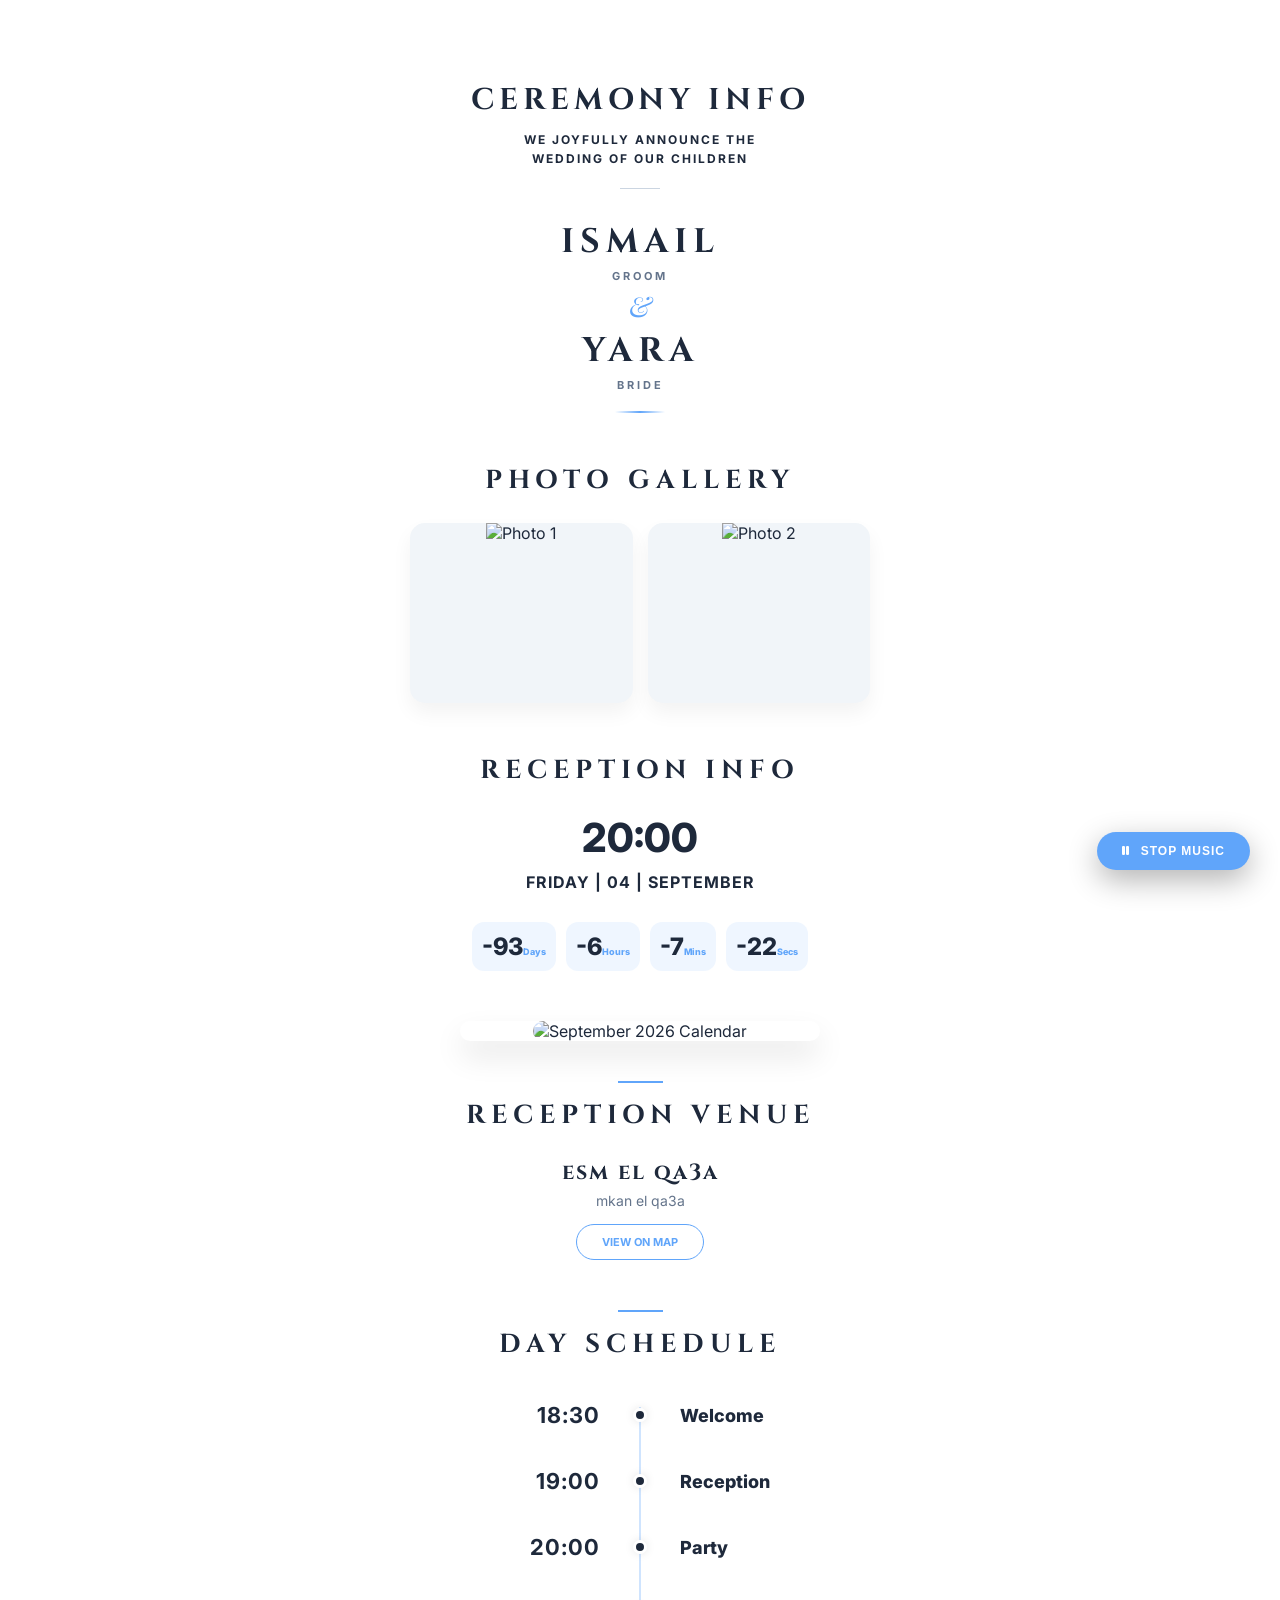
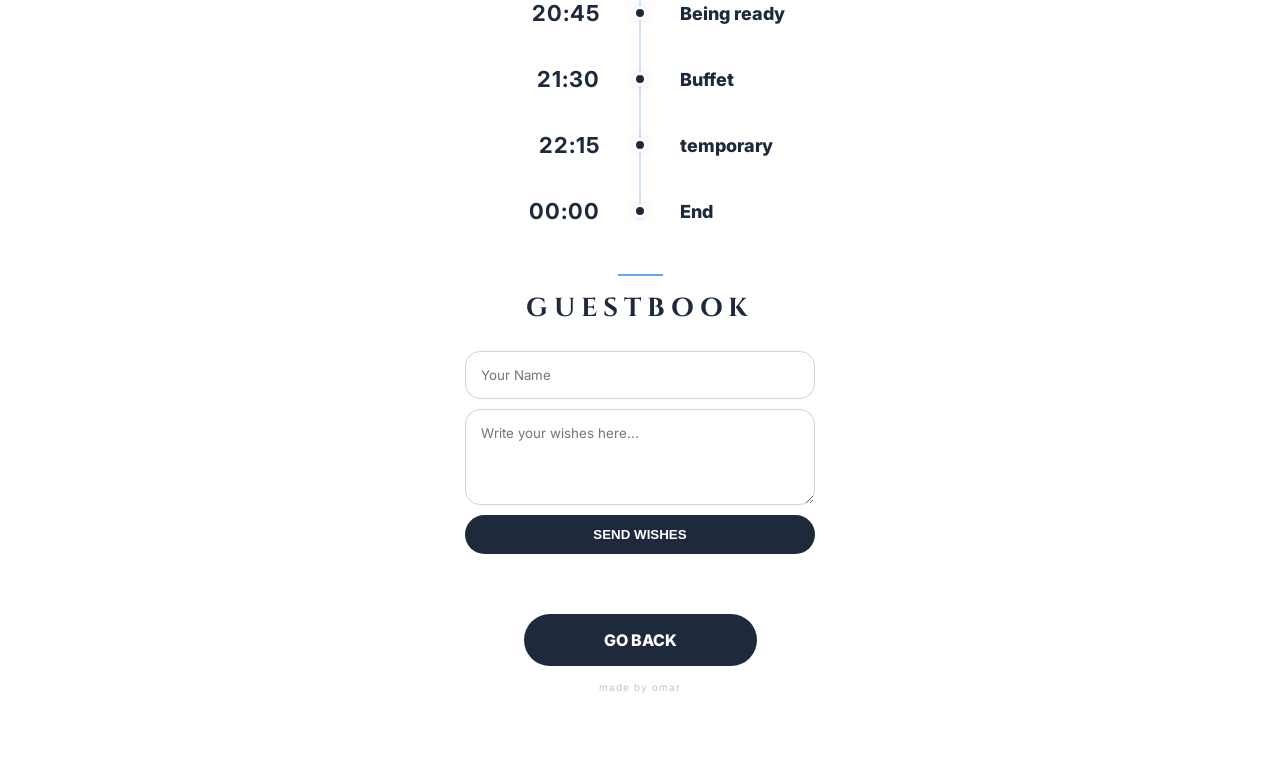
==== details.html @ 11ec3abd "Initial Upload" ====
<!DOCTYPE html>
<html lang="en">
<head>
    <meta charset="UTF-8">
    <meta name="viewport" content="width=device-width, initial-scale=1.0">
    <title>Wedding Details</title>
    <link rel="stylesheet" href="details.css">
    <link href="https://cdnjs.cloudflare.com/ajax/libs/font-awesome/6.0.0/css/all.min.css" rel="stylesheet">
    <link href="https://fonts.googleapis.com/css2?family=Cinzel:wght@700&family=Playfair+Display:ital,wght@1,400&family=Inter:wght@400;700;800&display=swap" rel="stylesheet">
</head>
<body>

    <!-- FLOATING MUSIC BUTTON -->
    <div class="music-controller">
        <button id="musicBtn" class="floating-music-btn" onclick="toggleMusic()">
            <i id="musicIcon" class="fas fa-play"></i>
            <span id="musicText">PLAY MUSIC</span>
        </button>
    </div>

    <!-- AUDIO ELEMENT (Uses your perfectly cut song) -->
    <audio id="weddingMusic" loop autoplay>
    <source src="wedding-song.mp3" type="audio/mpeg">
</audio>

    <div class="main-content">
        <h1 class="title">CEREMONY INFO</h1>
        <p class="announcement">WE JOYFULLY ANNOUNCE THE<br>WEDDING OF OUR CHILDREN</p>
        <div class="blue-line"></div>

        <div class="names-stack">
            <h2 class="main-name">ISMAIL</h2>
            <span class="role">GROOM</span>
            <span class="small-ampersand">&</span>
            <h2 class="main-name">YARA</h2>
            <span class="role">BRIDE</span>
            <div class="name-finish-line"></div>
        </div>

        <div class="gallery-section">
            <h3 class="gallery-title">PHOTO GALLERY</h3>
            <div class="photo-grid">
                <div class="photo-placeholder"><img src="C:\Users\Omar\OneDrive\Desktop\yara\pngtree-cartoon-bride-and-groom-appear-png-image_20553976.png" alt="Photo 1"></div>
                <div class="photo-placeholder"><img src="C:\Users\Omar\OneDrive\Desktop\yara\pngtree-cartoon-bride-and-groom-appear-png-image_20553976.png" alt="Photo 2"></div>
            </div>
        </div>

        <div class="reception-section">
            <h2 class="gallery-title">RECEPTION INFO</h2>
            <div class="time-date-box">
                <span class="big-time">20:00</span>
                <div class="date-divider"></div>
                <span class="big-date">FRIDAY | 04 | SEPTEMBER</span>
            </div>

            <div id="countdown" class="countdown-container">
                <div class="time-unit"><span id="days">00</span><label>Days</label></div>
                <div class="time-unit"><span id="hours">00</span><label>Hours</label></div>
                <div class="time-unit"><span id="minutes">00</span><label>Mins</label></div>
                <div class="time-unit"><span id="seconds">00</span><label>Secs</label></div>
            </div>
        </div>

        <div class="calendar-wrapper">
            <img src="C:\Users\Omar\OneDrive\Desktop\096549f7-6231-488b-a4a4-dbf3e3348906.png" alt="September 2026 Calendar">
        </div>

        <div class="venue-section">
            <div class="mini-blue-line"></div> 
            <h3 class="gallery-title">RECEPTION VENUE</h3>
            <p class="venue-name">esm el qa3a</p>
            <p class="venue-location">mkan el qa3a</p>
            <a href="https://www.google.com/maps?q=29.98638343811035,30.989543914794922" target="_blank" class="map-link-btn">VIEW ON MAP</a>
        </div>

        <div class="schedule-section">
            <div class="mini-blue-line"></div>
            <h3 class="gallery-title">DAY SCHEDULE</h3>
            <div class="timeline">
            <div class="timeline-item"><div class="time">18:30</div><div class="dot-container"><div class="dot"></div></div><div class="event">Welcome</div></div>
            <div class="timeline-item"><div class="time">19:00</div><div class="dot-container"><div class="dot"></div></div><div class="event">Reception</div></div>
            <div class="timeline-item"><div class="time">20:00</div><div class="dot-container"><div class="dot"></div></div><div class="event">Party</div></div>
            <div class="timeline-item"><div class="time">20:45</div><div class="dot-container"><div class="dot"></div></div><div class="event">Being ready</div></div>
            <div class="timeline-item"><div class="time">21:30</div><div class="dot-container"><div class="dot"></div></div><div class="event">Buffet</div></div>
            <div class="timeline-item"><div class="time">22:15</div><div class="dot-container"><div class="dot"></div></div><div class="event">temporary</div></div>
            <div class="timeline-item"><div class="time">00:00</div><div class="dot-container"><div class="dot"></div></div><div class="event">End</div></div>
        </div>
        </div>

        <div class="guestbook-section">
            <div class="mini-blue-line"></div>
            <h3 class="gallery-title">GUESTBOOK</h3>
            <form id="guestbook-form" class="guestbook-form">
                <input type="text" id="guest-name" placeholder="Your Name" required>
                <textarea id="guest-wish" placeholder="Write your wishes here..." rows="4" required></textarea>
                <button type="submit" class="oval-btn-small">SEND WISHES</button>
            </form>
            <div id="wishes-display" class="wishes-container"></div>
        </div>

        <div class="nav">
            <a href="index.html" class="oval-btn">GO BACK</a>
            <p class="omar-credit">made by omar</p>
        </div>
    </div>

    <script>
        /* --- 1. Automated Music Logic --- */
const music = document.getElementById("weddingMusic");
const btn = document.getElementById("musicBtn");
const icon = document.getElementById("musicIcon");
const text = document.getElementById("musicText");

// This function handles the button click
function toggleMusic() {
    if (music.paused) {
        playMusic();
    } else {
        pauseMusic();
    }
}

function playMusic() {
    music.play();
    btn.classList.add("playing");
    icon.className = "fas fa-pause";
    text.innerText = "STOP MUSIC";
}

function pauseMusic() {
    music.pause();
    btn.classList.remove("playing");
    icon.className = "fas fa-play";
    text.innerText = "PLAY MUSIC";
}

// TRY TO PLAY AUTOMATICALLY ON LOAD
window.addEventListener('DOMContentLoaded', () => {
    // We wrap this in a timeout to give the browser a split second to initialize
    setTimeout(() => {
        music.play().then(() => {
            // If autoplay works, update the button UI
            btn.classList.add("playing");
            icon.className = "fas fa-pause";
            text.innerText = "STOP MUSIC";
        }).catch(error => {
            // If autoplay is blocked, the button stays as "PLAY MUSIC"
            console.log("Autoplay was blocked by the browser. User must click play.");
        });
    }, 500);
});

        /* --- 2. Countdown Logic --- */
        const targetDate = new Date("September 4, 2026 20:00:00").getTime();
        setInterval(() => {
            const now = new Date().getTime();
            const dist = targetDate - now;
            document.getElementById("days").innerText = Math.floor(dist / 86400000).toString().padStart(2, '0');
            document.getElementById("hours").innerText = Math.floor((dist % 86400000) / 3600000).toString().padStart(2, '0');
            document.getElementById("minutes").innerText = Math.floor((dist % 3600000) / 60000).toString().padStart(2, '0');
            document.getElementById("seconds").innerText = Math.floor((dist % 60000) / 1000).toString().padStart(2, '0');
        }, 1000);

        /* --- 3. Guestbook Logic --- */
        const wishForm = document.getElementById('guestbook-form');
        const wishesDisplay = document.getElementById('wishes-display');
        window.addEventListener('load', loadWishes);
        wishForm.addEventListener('submit', (e) => {
            e.preventDefault();
            const wishes = JSON.parse(localStorage.getItem('weddingWishes')) || [];
            wishes.unshift({ name: document.getElementById('guest-name').value, wish: document.getElementById('guest-wish').value });
            localStorage.setItem('weddingWishes', JSON.stringify(wishes));
            wishForm.reset(); loadWishes();
        });
        function loadWishes() {
            wishesDisplay.innerHTML = '';
            (JSON.parse(localStorage.getItem('weddingWishes')) || []).forEach(item => {
                const card = document.createElement('div');
                card.className = 'wish-card';
                card.innerHTML = `<h4>${item.name}</h4><p>"${item.wish}"</p>`;
                wishesDisplay.appendChild(card);
            });
        }
    </script>
</body>
</html>
---- details.css ----
* { margin: 0; padding: 0; box-sizing: border-box; }

body {
    background-image: url("file:///C:/Users/Omar/Downloads/ChatGPT%20Image%20Aug%203,%202026,%2003_46_22%20AM.png");
    background-size: 100% 100%; background-repeat: no-repeat; background-position: center; background-attachment: fixed;
    min-height: 100vh; display: flex; justify-content: center; align-items: center; font-family: 'Inter', sans-serif;
    color: #1e293b; overflow-x: hidden;
}

.main-content { text-align: center; width: 100%; max-width: 500px; padding: 80px 20px; }

/* FLOATING MUSIC BUTTON STYLE */
.music-controller { position: fixed; bottom: 30px; right: 30px; z-index: 9999; }
.floating-music-btn {
    background: #1e293b; color: white; border: none; padding: 12px 25px; border-radius: 50px;
    font-weight: 800; font-size: 12px; letter-spacing: 1px; cursor: pointer;
    box-shadow: 0 10px 30px rgba(0,0,0,0.3); display: flex; align-items: center; gap: 10px; transition: 0.3s;
}
.floating-music-btn.playing { background: #60a5fa; }
.floating-music-btn:hover { transform: scale(1.1); }

/* Names & Titles */
.title { font-family: 'Cinzel', serif; font-size: 30px; letter-spacing: 5px; margin-bottom: 10px; }
.announcement { font-size: 12px; font-weight: 700; letter-spacing: 2px; line-height: 1.6; margin-bottom: 20px; }
.blue-line { width: 40px; height: 1px; background-color: #cbd5e1; margin: 0 auto 30px; }
.names-stack { display: flex; flex-direction: column; align-items: center; gap: 4px; margin-bottom: 50px; }
.main-name { font-family: 'Cinzel', serif; font-size: 34px; letter-spacing: 6px; }
.role { font-size: 11px; font-weight: 700; letter-spacing: 3px; color: #64748b; }
.small-ampersand { font-family: 'Playfair Display', serif; font-style: italic; font-size: 28px; color: #60a5fa; }
.name-finish-line { width: 50px; height: 2px; background: linear-gradient(90deg, transparent, #60a5fa, transparent); margin-top: 15px; }

/* Gallery */
.gallery-title { font-family: 'Cinzel', serif; font-size: 26px; letter-spacing: 6px; margin-bottom: 25px; font-weight: 700; }
.photo-grid { display: grid; grid-template-columns: 1fr 1fr; gap: 15px; margin-bottom: 50px; }
.photo-placeholder { background: #f1f5f9; border-radius: 15px; overflow: hidden; height: 180px; box-shadow: 0 10px 20px rgba(0,0,0,0.05); }
.photo-placeholder img { width: 100%; height: 100%; object-fit: cover; }

/* Reception & Countdown */
.reception-section { margin-bottom: 50px; }
.big-time { display: block; font-size: 40px; font-weight: 800; color: #1e293b; }
.big-date { display: block; font-size: 16px; font-weight: 700; letter-spacing: 1px; margin: 10px 0 30px; }
.countdown-container { display: flex; justify-content: center; gap: 10px; }
.time-unit { background: rgba(96, 165, 250, 0.1); padding: 10px; border-radius: 12px; min-width: 65px; }
.time-unit span { font-size: 24px; font-weight: 800; }
.time-unit label { font-size: 9px; font-weight: 800; color: #60a5fa; }

/* Calendar & Venue */
.calendar-wrapper { width: 100%; max-width: 360px; margin: 40px auto; border-radius: 20px; box-shadow: 0 15px 30px rgba(0,0,0,0.1); }
.calendar-wrapper img { width: 100%; border-radius: 20px; }
.mini-blue-line { width: 45px; height: 2px; background-color: #60a5fa; margin: 40px auto 15px; }
.venue-name { font-family: 'Cinzel', serif; font-size: 22px; font-weight: 700; letter-spacing: 2px; }
.venue-location { font-size: 14px; color: #64748b; margin: 5px 0 15px; }
.map-link-btn { display: inline-block; padding: 10px 25px; border-radius: 50px; border: 1px solid #60a5fa; color: #60a5fa; text-decoration: none; font-weight: 700; font-size: 11px; }

/* --- TIMELINE SCHEDULE STYLING --- */
.schedule-section {
    margin-top: 50px;
    margin-bottom: 50px;
    padding: 0 20px;
}

.timeline {
    position: relative;
    max-width: 400px; /* Increased slightly for better spacing */
    margin: 40px auto;
}

/* The Vertical Line - Fixed Alignment */
.timeline::before {
    content: '';
    position: absolute;
    top: 5px;
    bottom: 5px;
    left: 50%;
    width: 2px;
    margin-left: -1px; /* Perfectly centers a 2px line on the 50% mark */
    background-color: #60a5fa;
    opacity: 0.3;
}

.timeline-item {
    display: flex;
    align-items: center;
    width: 100%;
    margin-bottom: 40px;
    position: relative;
    z-index: 1;
}

/* 
   IMPORTANT: Both .time and .event must have flex: 1 
   and flex-basis: 0 to ensure the center is exactly at 50% 
*/
.time {
    flex: 1;
    flex-basis: 0; 
    text-align: right;
    padding-right: 30px;
    font-family: 'Inter', sans-serif;
    font-size: 22px;
    color: #1e293b;
    font-weight: 700;
    letter-spacing: 1px;
}

/* This is the container for the dot, centered on the line */
.dot-container {
    width: 20px; /* Fixed width for the center gutter */
    display: flex;
    justify-content: center;
    align-items: center;
    flex-shrink: 0;
}

.dot {
    width: 14px;
    height: 14px;
    background-color: #1e293b; 
    border-radius: 50%;
    border: 3px solid white; /* Matches the background to look clean */
    box-shadow: 0 0 10px rgba(0, 0, 0, 0.1);
}

.event {
    flex: 1;
    flex-basis: 0;
    text-align: left;
    padding-left: 30px;
    font-family: 'Inter', sans-serif;
    font-size: 18px;
    color: #1e293b;
    font-weight: 800;
}

/* Guestbook */
.guestbook-form { max-width: 350px; margin: 20px auto; display: flex; flex-direction: column; gap: 10px; }
.guestbook-form input, .guestbook-form textarea { padding: 15px; border-radius: 15px; border: 1px solid #cbd5e1; font-family: 'Inter'; }
.oval-btn-small { padding: 12px; background: #1e293b; color: white; border-radius: 50px; border: none; font-weight: 700; cursor: pointer; }
.wish-card { position: relative; background: white; padding: 20px; border-radius: 20px; margin-top: 15px; text-align: left; border-left: 5px solid #60a5fa; box-shadow: 0 5px 15px rgba(0,0,0,0.05); }
.delete-wish { position: absolute; top: 10px; right: 15px; background: none; border: none; color: #cbd5e1; font-size: 20px; cursor: pointer; }

/* Final Button */
.oval-btn { display: inline-block; padding: 16px 80px; background: #1e293b; color: white; border-radius: 50px; text-decoration: none; font-weight: 800; margin-top: 40px; }
.final-mini-line { width: 30px; height: 1px; background: #60a5fa; margin: 30px auto; opacity: 0.4; }

.omar-credit {
    font-family: 'Inter', sans-serif;
    font-size: 10px;        /* Very small font */
    color: #94a3b8;        /* Muted gray color */
    margin-top: 15px;      /* Space below the button */
    letter-spacing: 1px;
    text-transform: lowercase;
    opacity: 0.6;          /* Makes it look professional and subtle */
    font-weight: 400;
}
* { margin: 0; padding: 0; box-sizing: border-box; }

body {
    background-image: url("file:///C:/Users/Omar/Downloads/ChatGPT%20Image%20Aug%203,%202026,%2003_46_22%20AM.png");
    background-size: 100% 100%; background-repeat: no-repeat; background-position: center; background-attachment: fixed;
    min-height: 100vh; display: flex; justify-content: center; align-items: center; font-family: 'Inter', sans-serif;
    color: #1e293b; overflow-x: hidden;
}

.main-content { text-align: center; width: 100%; max-width: 500px; padding: 80px 20px; }

/* FLOATING MUSIC BUTTON */
.music-controller { position: fixed; bottom: 30px; right: 30px; z-index: 9999; }
.floating-music-btn {
    background: #1e293b; color: white; border: none; padding: 12px 25px; border-radius: 50px;
    font-weight: 800; font-size: 12px; letter-spacing: 1px; cursor: pointer;
    box-shadow: 0 10px 30px rgba(0,0,0,0.3); display: flex; align-items: center; gap: 10px; transition: 0.3s;
}
.floating-music-btn.playing { background: #60a5fa; }

/* Titles & Text */
.title { font-family: 'Cinzel', serif; font-size: 30px; letter-spacing: 5px; margin-bottom: 10px; }
.announcement { font-size: 12px; font-weight: 700; letter-spacing: 2px; line-height: 1.6; margin-bottom: 20px; }
.blue-line { width: 40px; height: 1px; background-color: #cbd5e1; margin: 0 auto 30px; }

/* Names Stack */
.names-stack { display: flex; flex-direction: column; align-items: center; gap: 4px; margin-bottom: 50px; }
.main-name { font-family: 'Cinzel', serif; font-size: 34px; letter-spacing: 6px; }
.role { font-size: 11px; font-weight: 700; letter-spacing: 3px; color: #64748b; }
.small-ampersand { font-family: 'Playfair Display', serif; font-style: italic; font-size: 28px; color: #60a5fa; }
.name-finish-line { width: 50px; height: 2px; background: linear-gradient(90deg, transparent, #60a5fa, transparent); margin-top: 15px; }

/* Timeline Alignment Fixed */
.timeline { position: relative; max-width: 400px; margin: 40px auto; }
.timeline::before { content: ''; position: absolute; top: 5px; bottom: 5px; left: 50%; width: 2px; margin-left: -1px; background-color: #60a5fa; opacity: 0.3; }
.timeline-item { display: flex; align-items: center; width: 100%; margin-bottom: 40px; position: relative; z-index: 1; }
.time { flex: 1; flex-basis: 0; text-align: right; padding-right: 30px; font-size: 22px; font-weight: 700; }
.dot-container { width: 20px; display: flex; justify-content: center; flex-shrink: 0; }
.dot { width: 14px; height: 14px; background-color: #1e293b; border-radius: 50%; border: 3px solid white; box-shadow: 0 0 10px rgba(0, 0, 0, 0.1); }
.event { flex: 1; flex-basis: 0; text-align: left; padding-left: 30px; font-size: 18px; font-weight: 800; }

/* Guestbook */
.wish-card { background: white; padding: 20px; border-radius: 20px; margin-top: 15px; text-align: left; border-left: 5px solid #60a5fa; box-shadow: 0 5px 15px rgba(0,0,0,0.05); }
.wish-card h4 { font-size: 14px; font-weight: 800; color: #1e293b; text-transform: uppercase; }

/* Credit & Buttons */
.omar-credit { font-size: 10px; color: #94a3b8; text-transform: lowercase; margin-top: 15px; letter-spacing: 1px; opacity: 0.6; }
.oval-btn { display: inline-block; padding: 16px 80px; background: #1e293b; color: white; border-radius: 50px; text-decoration: none; font-weight: 800; margin-top: 40px; }
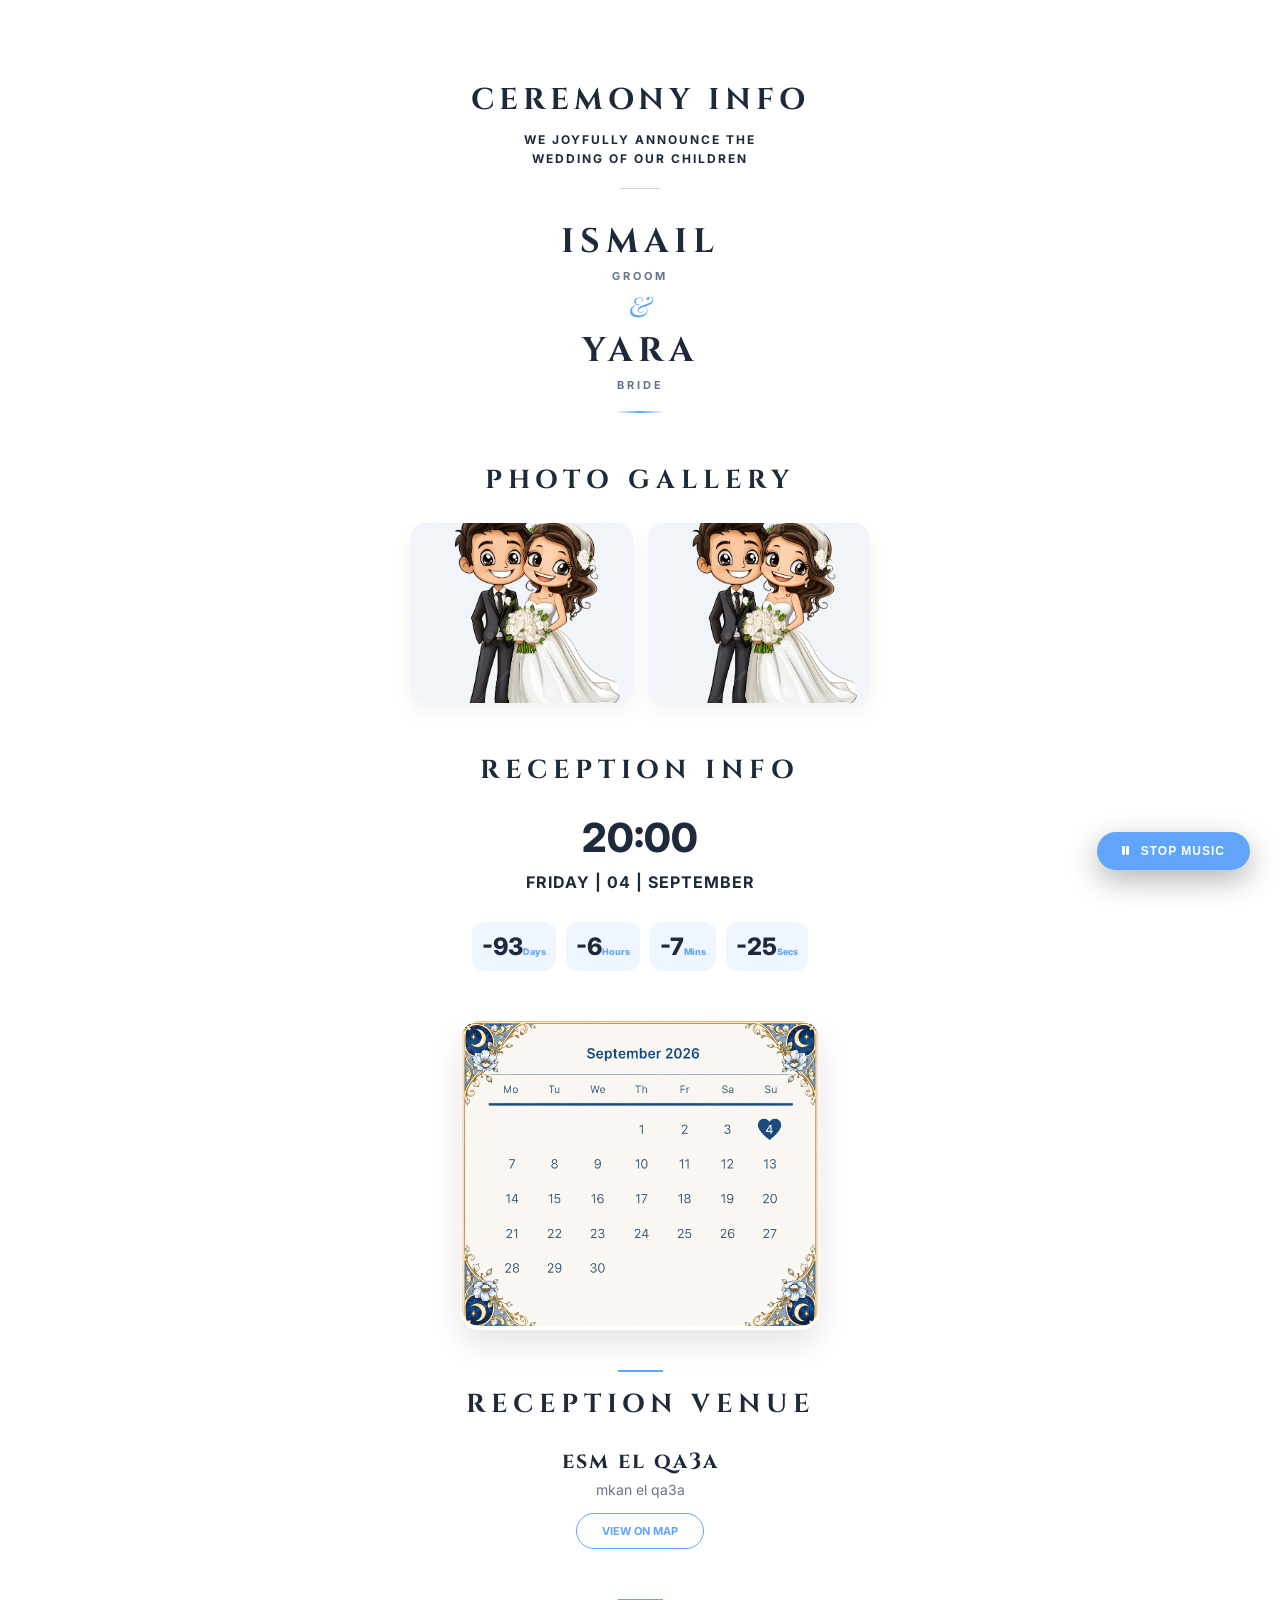
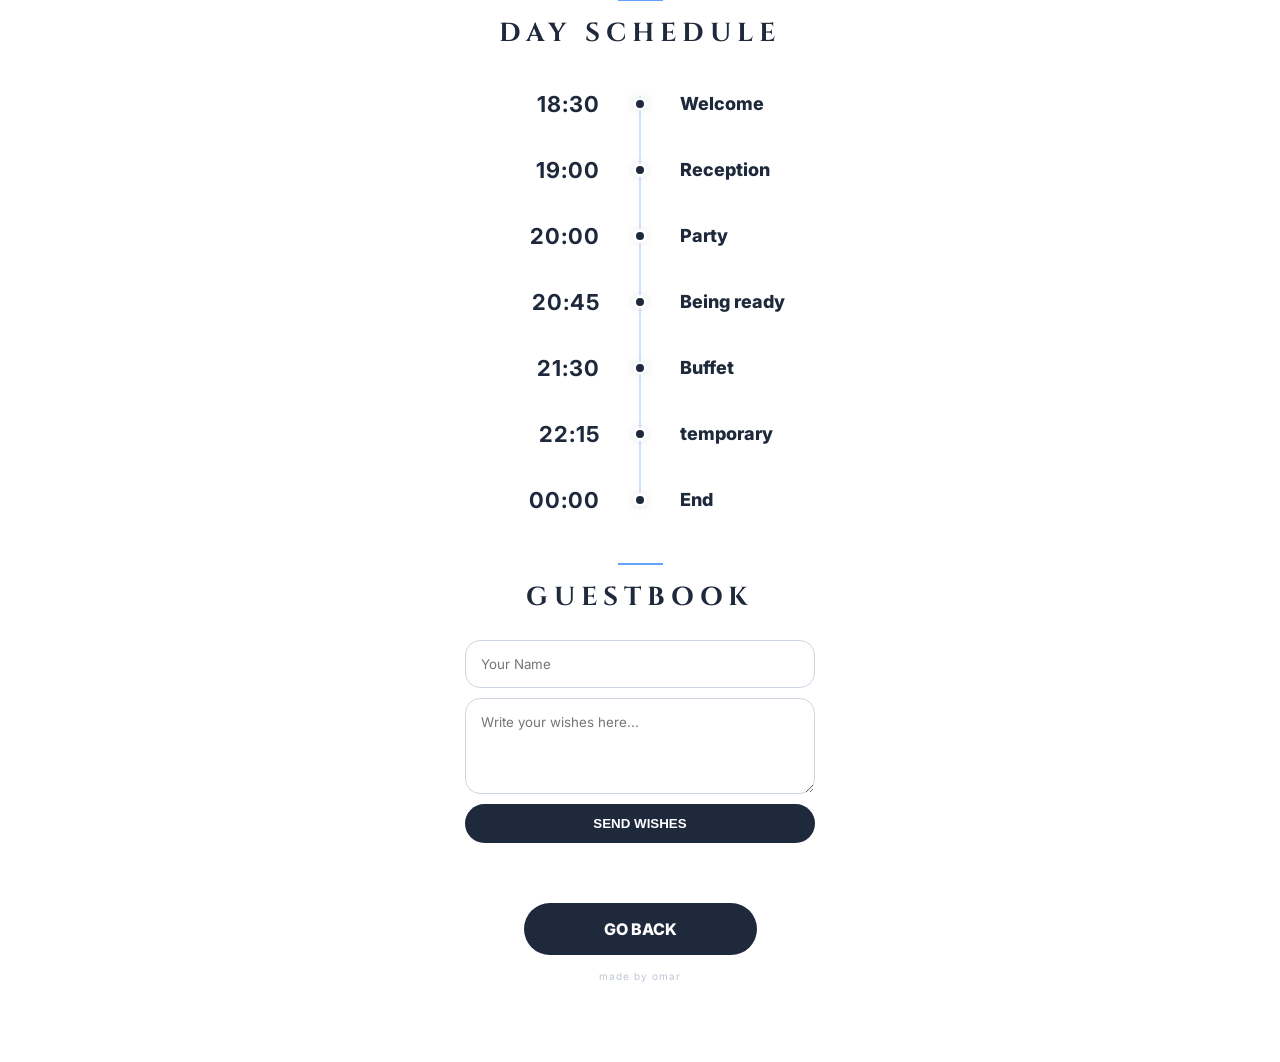
==== commit 9503aea9: "Update details.html" ====
--- a/details.html
+++ b/details.html
@@ -40,8 +40,8 @@
         <div class="gallery-section">
             <h3 class="gallery-title">PHOTO GALLERY</h3>
             <div class="photo-grid">
-                <div class="photo-placeholder"><img src="C:\Users\Omar\OneDrive\Desktop\yara\pngtree-cartoon-bride-and-groom-appear-png-image_20553976.png" alt="Photo 1"></div>
-                <div class="photo-placeholder"><img src="C:\Users\Omar\OneDrive\Desktop\yara\pngtree-cartoon-bride-and-groom-appear-png-image_20553976.png" alt="Photo 2"></div>
+                <div class="photo-placeholder"><img src="pngtree-cartoon-bride-and-groom-appear-png-image_20553976.png" alt="Photo 1"></div>
+                <div class="photo-placeholder"><img src="pngtree-cartoon-bride-and-groom-appear-png-image_20553976.png" alt="Photo 2"></div>
             </div>
         </div>
 
@@ -62,7 +62,7 @@
         </div>
 
         <div class="calendar-wrapper">
-            <img src="C:\Users\Omar\OneDrive\Desktop\096549f7-6231-488b-a4a4-dbf3e3348906.png" alt="September 2026 Calendar">
+            <img src="096549f7-6231-488b-a4a4-dbf3e3348906.png" alt="September 2026 Calendar">
         </div>
 
         <div class="venue-section">
@@ -183,4 +183,4 @@
         }
     </script>
 </body>
-</html>+</html>
